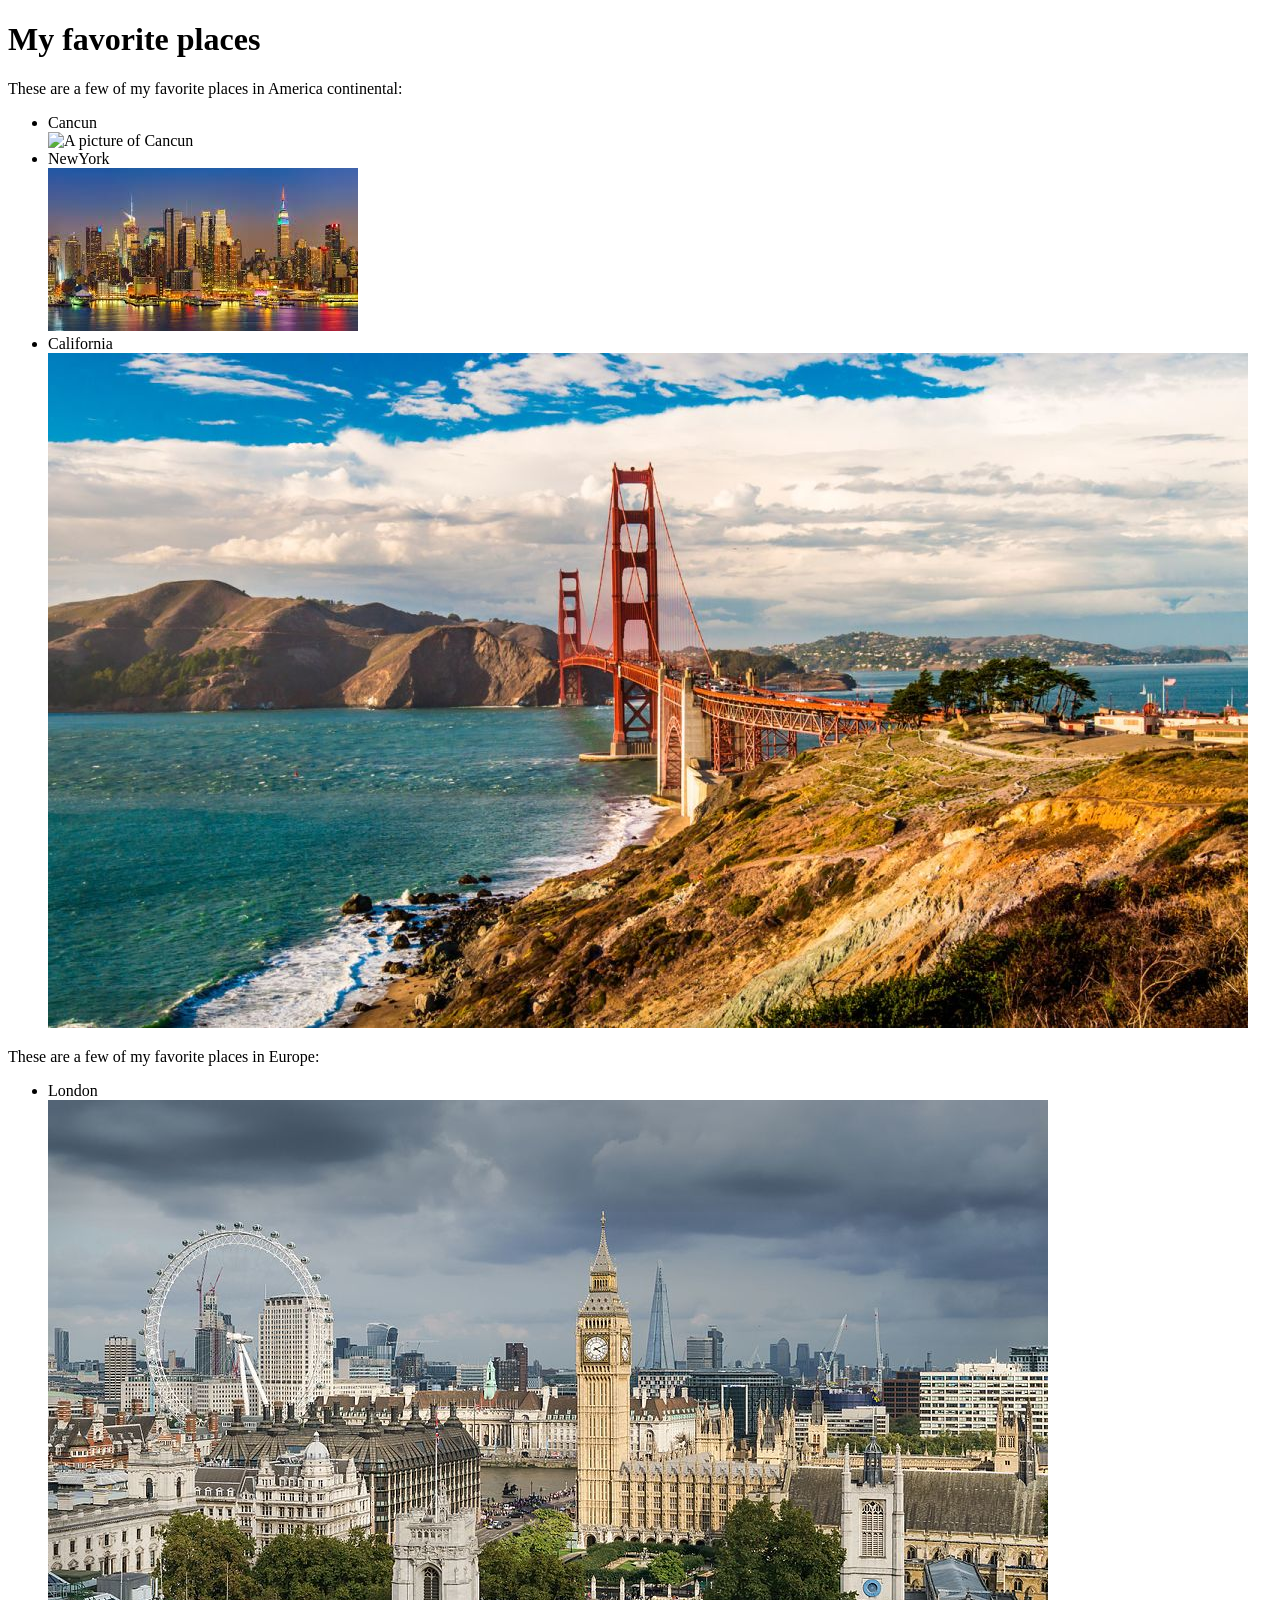
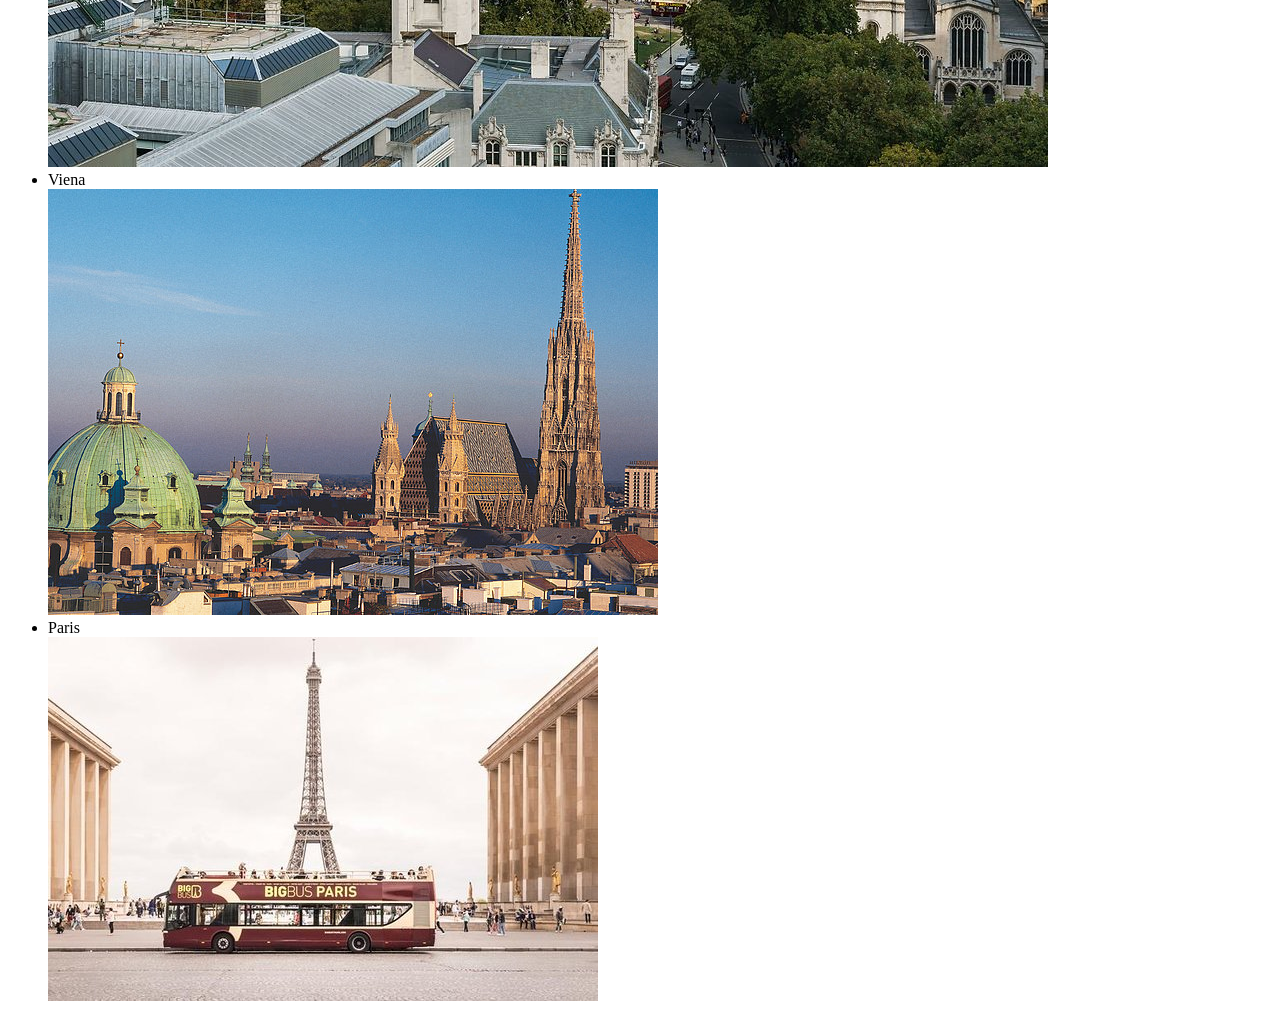
==== favorite-places.html @ 40b93833 "init content" ====
<!DOCTYPE html>
<html>
  <head>
    <title>Favorite Places</title>
  </head>
  <body>
    <h1>My favorite places</h1>
    <p>These are a few of my favorite places in America continental:</p>
    <ul>
      <li>Cancun</li>
      <img src="https://t-ec.bstatic.com/images/hotel/max1024x768/139/139773969.jpg" alt="A picture of Cancun">
      <li>NewYork</li>
      <img src="img/newyork.jpg" alt="a photo of newyork">
      <li>California</li>
      <img src="img/california.jpg" alt="a photo of california">
    </ul>
    <p>These are a few of my favorite places in Europe:</p>
    <ul>
      <li>London</li>
      <img src="img/london.jpg" alt="a photo of london">
      <li>Viena</li>
      <img src="img/viena.jpg" alt="a photo of viena">
      <li>Paris</li>
      <img src="img/paris.jpg" alt="a photo of paris">
    </ul>

  </body>
</html>
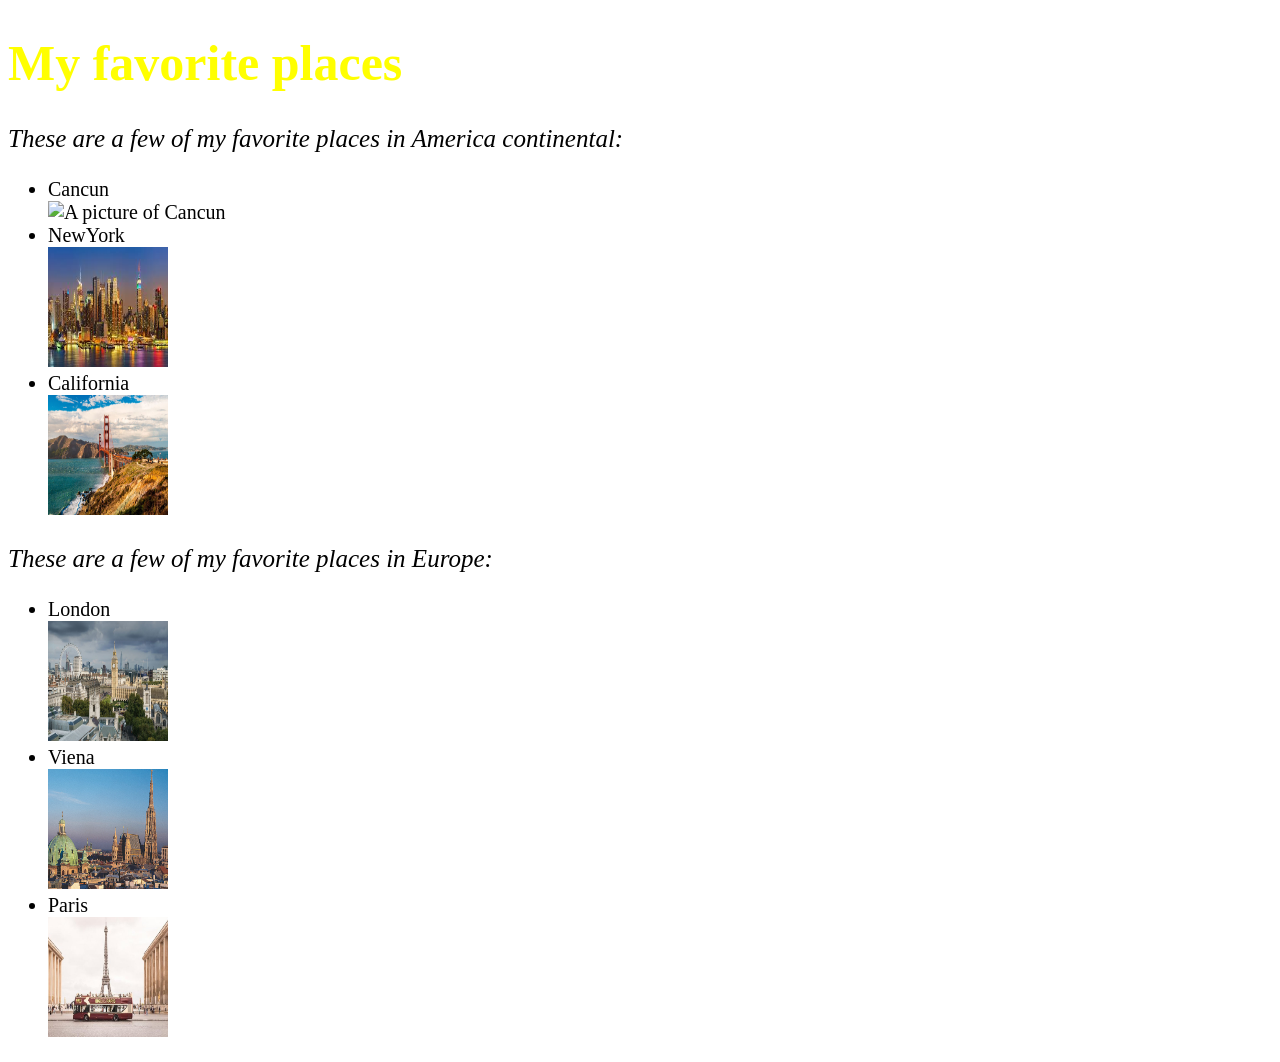
==== commit 8f85a63d: "add styleshteet2" ====
--- a/favorite-places.html
+++ b/favorite-places.html
@@ -1,6 +1,7 @@
 <!DOCTYPE html>
 <html>
   <head>
+    <link href="css/style2.css" rel="stylesheet" type="text/css">
     <title>Favorite Places</title>
   </head>
   <body>
--- a/css/style2.css
+++ b/css/style2.css
@@ -0,0 +1,21 @@
+h1{
+  text-align: cente;
+  color: yellow;
+  font-size: 50px;
+}
+
+P{
+  font-size: 25px;
+  font-style: italic;
+}
+
+ul{
+  font-size: 20px;
+}
+
+img{
+  max-height: 150px;
+  max-width: 200px;
+  width: 120px;
+  height: 120px;
+}
